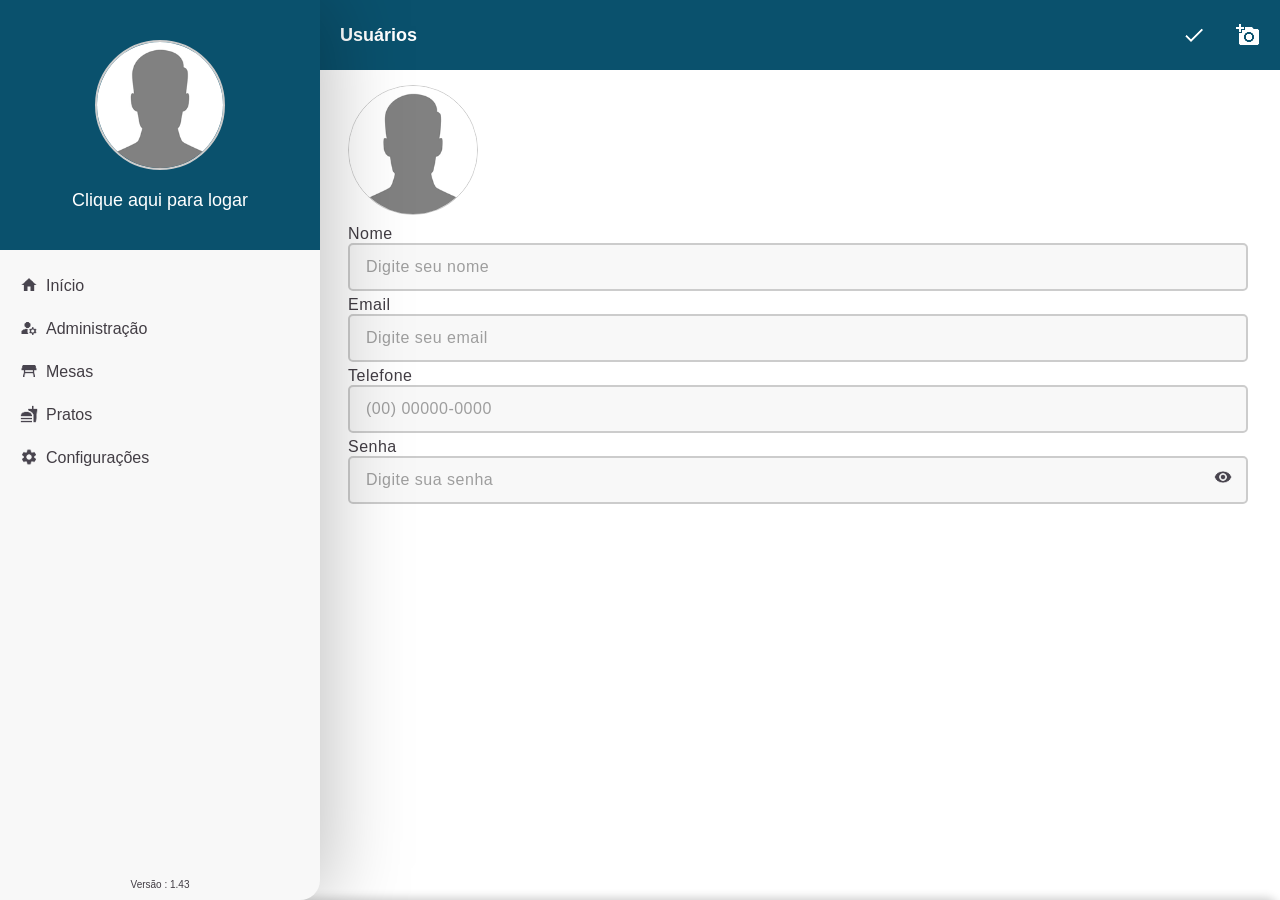
==== index.html @ 94d103e4 "2026-03-11 17:59:40" ====
<!DOCTYPE html>
<html lang="pt-br">

<head>
    <meta charset="UTF-8" />
    <meta name="viewport" content="width=device-width, initial-scale=1" />

    <!--Configuração de titulo-->
    <title>Siac App</title>
    <link rel="icon" type="image/png" sizes="32x32" href="/img/favicon-32.png">

    <meta name="viewport" content="width=device-width, initial-scale=1">

    <!-- iOS + Android WebApp support -->
    <meta name="mobile-web-app-capable" content="yes">
    <meta name="apple-mobile-web-app-capable" content="yes">
    <meta name="apple-mobile-web-app-status-bar-style" content="default">
    <link rel="apple-touch-icon" href="/img/icon-256.png">

    <!-- PWA -->
    <link rel="manifest" href="/manifest.json?v=1.12" />
    <meta name="theme-color" content="#0A516D" />

    <!--styles-->
    <link rel="stylesheet" href="css/variables.css">

    <link rel="stylesheet" href="css/geral.css">
    <link rel="stylesheet" href="css/componentes.css">
    <link rel="stylesheet" href="css/loader.css">
    <link rel="stylesheet" href="css/top_bar.css">
    <link rel="stylesheet" href="css/menu_lateral.css">
    <link rel="stylesheet" href="css/cropper.min.css">



    <style>

    </style>
</head>

<body>

    <!-- Barra superior -->
    <div class="topbar">
        <button class="menu-toggle">&#9776;</button>
        <h1 class="menu-title" id="top-bar-title">Siac App</h1>

        <div class="div-service">

            <button class="service-button" id="btn-save" type="submit" name="action" value="save" form="form-usuario">
                <img src="./img/done_24dp_FFFFFF.png" width="24">
            </button>

            <button class="service-button" id="btn-imagem">
                <img src="./img/add_a_photo_24dp_FFFFFF.png" width="24">
            </button>

            <button class="service-button" id="btn-edit" type="submit" name="action" value="edit" form="form-usuario">
                <img src="./img/edit_24dp_FFFFFF.png" width="24">
            </button>

            <button class="service-button" id="btn-delet" type="submit" name="action" value="delete"
                form="form-usuario">
                <img src="./img/delete_24dp_FFFFFF.png" width="24">
            </button>

        </div>

    </div>

    <!-- Menu lateral -->
    <nav class="menu-lateral">
        <div class="card-usuario">
            <img src="./img/avatar.png" id="avatar-lateral" alt="Foto do usuário" class="avatar" />
            <span class="card-usuario-email" id="email-lateral">siac@gruposiac.com</span>
        </div>

        <ul>
            <li><a href="#" class="menu-home">Início</a></li>

            <li class="has-submenu">
                <a href="#" class="menu menu-adm">Administração</a>
                <ul class="submenu">
                    <li><a href="#" class="menu-add-user menu-navigate" data-route="usuarios"
                            data-navigation="Usuários">Cirar
                            usuário</a></li>
                </ul>
            </li>

            <li><a href="#" class="menu-tables menu-navigate" data-route="mesas" data-navigation="Mesas">Mesas</a></li>
            <li><a href="#" class="menu-food menu-navigate" data-route="pratos" data-navigation="Pratos">Pratos</a></li>

            <li class="has-submenu">
                <a href="#" class="menu menu-config">Configurações</a>
                <ul class="submenu">
                    <li><a href="#" class="menu-tema">Tema</a></li>
                </ul>
            </li>

            <li><a href="#" class="menu-logout">Sair do sistema</a></li>
        </ul>

        <div class="footer-menu-lateral">
            <span id="versao"></span>
        </div>
    </nav>

    <!-- Fundo escurecido -->
    <div class="overlay"></div>


    <div id="login-dialog" class="login-dialog">

        <div class="login-box">

            <!-- <div class="topbar-login">

                <span class="topbar-title">Login</span>

                <button id="btn-login-submit" class="service-button" form="form-login" type="submit">
                    <img src="./img/done_24dp_FFFFFF.png" width="24">
                </button>

            </div> -->

            <div class="topbar-login">

                <button id="btn-login-back" class="service-button">
                    <img src="./img/arrow_back_24dp_FFFFFF.png" width="24">
                </button>

                <span class="topbar-title">Login</span>

                <button id="btn-login-submit" class="service-button" form="form-login" type="submit">
                    <img src="./img/done_24dp_FFFFFF.png" width="24">
                </button>

            </div>

            <div class="login-content">

                <form id="form-login">

                    <div class="div-input">
                        <label class="textview">Email</label>
                        <input type="email" id="email" name="email" class="input" required
                            placeholder="Digite seu email">
                    </div>

                    <div class="div-input">
                        <label class="textview">Senha</label>

                        <div class="password-container">
                            <input type="password" id="senha" name="senha" class="input" minlength="4" required
                                placeholder="Digite sua senha" autocomplete="off">

                            <span class="toggle-password menu-visibility"></span>
                        </div>
                    </div>

                </form>

            </div>

        </div>

    </div>


    <!-- Conteúdo principal -->
    <main>

        <div id="app-content"></div>

        <!-- <h2>Bem-vindo! </h2>
        <p>Agora com a paleta personalizada que você escolheu. O menu lateral ainda funciona como slide.</p>


        <button class="botao" id="teste">Login</button>
        <button class="botao" id="start">Start session</button>
        <button class="botao" id="progress">Progress</button>
        <button class="botao" disabled id="teste">Teste</button>

        <button class="botao" id="btnToast">Toast</button>
        <button class="botao" id="btnSnack">SnackBar</button>
        <button class="botao" id="btnSnackCall">SnackBar Call back</button>

        <button class="botao" id="btnAlertOk">Alert ok</button>
        <button class="botao" id="btnAlertSim">Alert sim/cancelar</button>
        <button class="botao" id="btnAlertSimNao">Alert sim/nao/cancelar</button>

        <button class="botao" id="getTokenBtn">Mostrar Token</button>

        <div class="container-h mt mb">

            <div class="div-input mr">
                <span class="textview-legenda">Name of recipe</span>
                <span class="textview-descricao">Sisac Sistemas Ltda</span>
            </div>

            <div class="div-input">
                <span class="textview-legenda">Clinete</span>
                <span class="textview-descricao">Sisac Sistemas Ltda</span>
            </div>

        </div>


        <div class="div-input">
            <span class="textview">Entre com o token</span>
            <input type="text" class="input" placeholder="Digite seu token">
        </div>

        <div class="div-input">
            <span class="textview">Entre com o token</span>
            <input type="text" class="input" placeholder="Digite seu token">
        </div>

        <div class="div-input">
            <span class="textview">Entre com o token</span>
            <input type="text" class="input" placeholder="Digite seu token">
        </div>

        <div class="div-input">
            <span class="textview">Entre com o token</span>
            <input type="text" class="input" placeholder="Digite seu token">
        </div>

        <div class="container-h mt mb">

            <div class="div-input mr">
                <span class="textview-legenda">Clinete</span>
                <span class="textview-descricao">Sisac Sistemas Ltda</span>
            </div>

            <div class="div-input">
                <span class="textview-legenda">Clinete</span>
                <span class="textview-descricao">Sisac Sistemas Ltda</span>
            </div>

        </div>

        <div class="div-input">
            <span class="textview">Entre com o token</span>
            <input type="text" class="input" placeholder="Digite seu token">
        </div>

        <div class="div-input">
            <span class="textview">Entre com o token</span>
            <input type="text" class="input" placeholder="Digite seu token">
        </div>



        <button class="botao" type="button" onclick="aqui()">soma</button>

        <div class="div-input">
            <span class="textview">Entre com o token</span>
            <input type="text" class="input" placeholder="Digite seu token">
        </div>

        <div class="div-input">
            <span class="textview">Entre com o token</span>
            <input type="text" class="input" placeholder="Digite seu token">
        </div>

        <div class="div-input">
            <span class="textview">Entre com o token</span>
            <input type="text" class="input" placeholder="Digite seu token">
        </div>

        <div class="div-input">
            <span class="textview">Entre com o token</span>
            <input type="text" class="input" placeholder="Digite seu token">
        </div>

        <button class="botao" type="button" onclick="aqui()">soma</button> -->

    </main>


    <script src="./js/jquery-3.6.0.min.js"></script>

    <script src="./js/ready.js"></script>
    <script src="./js/storageManager.js"></script>
    <script src="./js/topProgressBar.js"></script>
    <script src="./js/componentes.js"></script>
    <script src="./js/menu_lateral.js"></script>
    <script src="./js/gerenteToken.js"></script>
    <script src="./js/serviceWorker.js"></script>
    <script src="./js/tokenManager.js"></script>
    <script src="./js/apiService.js"></script>
    <script src="./js/router.js"></script>
    <script src="./js/app.js"></script>
    <script src="./js/cropper.min.js"></script>




    <script>


        // $("#progress").on("click", function (e) {

        //     TopProgressBar.start();

        //     setTimeout(() => {
        //         TopProgressBar.finish();
        //     }, 5000);
        // })

        // $("#teste").on("click", function (e) {
        //     login()
        // })

        // $("#start").on("click", function (e) {
        //     startSerrionTable()
        // })

        // async function startSerrionTable() {
        //     const api = new ApiService()

        //     try {

        //         const response = await api.post("/table-sessions/start-qrcode", {
        //             qrToken: "11AB7699-034F-4FFB-81DC-874E788ED86E"
        //         });

        //         if (!response.Success) {
        //             showAlert({ message: response.Message });
        //             return;
        //         }

        //         showAlert({ message: JSON.stringify(response) });

        //     } catch (e) {
        //         showAlert({ message: e.message });
        //     }
        // }



        // async function login() {

        //     const api = new ApiService()

        //     try {

        //         const response = await api.post("/user/login", {
        //             email: "admin_pimenta_sapeka@system.local",
        //             password: "admin"
        //         });

        //         console.log(response)
        //         console.log(response.Timestamp)

        //         if (!response.Success) {
        //             showAlert({ message: response.Message });
        //             return;
        //         }

        //         const token = response.Data.token;
        //         const user = response.Data.user;

        //         TokenManager.set(token);

        //         console.log("Usuário:", user);
        //         console.log("Token:", token);

        //         showAlert({ message: token });

        //     } catch (e) {
        //         showAlert({ message: e.message });
        //     }

        // }




        // function sendToken() {
        //     const savedToken = localStorage.getItem('token');
        //     if (savedToken) {

        //         showAlert({
        //             title: "Excluir item",
        //             message: `Token salvo: ${savedToken}`,
        //             type: "ok",
        //         });

        //     } else {
        //         showAlert({
        //             title: "Excluir item",
        //             message: 'Nenhum token salvo no localStorage.',
        //             type: "ok",
        //         });
        //     }
        // }

        // document.getElementById('getTokenBtn').addEventListener('click', sendToken);

    </script>

</body>

</html>
---- css/variables.css ----
:root {

    --font--family: 'Segoe UI', sans-serif;

    --color--border: #CCCCCC;
    --color--bar: #0A516D;
    --color--bar--text: #FFFFFF;
    --color--text: #423D44;
    --color--background: #FFFFFF;
    --color--background--toast: #f8f8f8;
    --color--background--overlay: rgba(0, 0, 0, 0.4);
    --color--background--menu--lateral: #f8f8f8;
    --color--background--botao: #0F6E94;
    --color--background--botao--hover: #1482B0;
    --color--background--popup--hover: #f5f5f5;
    --color--background--botao--disabled: #9E9E9E;
    --color--menu_hover: rgba(100, 100, 100, 0.1);
    --box--shadow: 0 4px 12px rgba(0, 0, 0, 0.15);
    --box--shadow-popup: 0 -2px 10px rgba(0, 0, 0, 0.2);

    --font--size--bar: 18px;
    --font--size--legenda: 14px;
    --font--size: 16px;
    --font--size--versao: 10px;
    --font--weight: 400;
    --font--weight--bold: 600;
    --font--letter--spacing: 0.5px;

    --border--radius--component: 5px;
    --border--radius--toast: 40px;

    --icon-home: url('/img/home_24dp_49454F.png');
    --icon-config: url('/img/settings_24dp_49454F.png');
    --icon-tema: url('/img/bedtime_24dp_49454F.png');
    --icon-alert: url('/img/error_outline_72dp_49454F.png');
    --icon-add-user: url('/img/person_add_24dp_49454F.png');
    --icon-tables: url('/img/table_restaurant_24dp_49454F.png');
    --icon-food: url('/img/fastfood_24dp_49454F.png');
    --icon-adm: url('/img/manage_accounts_24dp_49454F.png');
    --icon-camera: url('/img/camera_alt_24dp_49454F.png');
    --icon-galery: url('/img/image_24dp_49454F.png');
    --icon-visibility: url('/img/visibility_24dp_49454F.png');
    --icon-logout: url('/img/logout_24dp_49454F.png');
}

.dark-mode {

    --font--family: 'Segoe UI', sans-serif;

    --color--border: #CCCCCC;
    --color--bar: #0A516D;
    --color--bar--text: #FFFFFF;
    --color--text: #CAC4D0;
    --color--background: #141118;
    --color--background--toast: #2E3133;
    --color--background--overlay: rgba(0, 0, 0, 0.4);
    --color--background--menu--lateral: #1D1B20;
    --color--background--botao: #0F6E94;
    --color--background--botao--hover: #1482B0;
    --color--background--popup--hover: #3a3838;
    --color--background--botao--disabled: #9E9E9E;
    --color--menu_hover: rgba(100, 100, 100, 0.4);
    --box--shadow: 0 4px 12px rgba(255, 255, 255, 0.15);
    --box--shadow-popup: 0 -2px 10px rgba(255, 255, 255, 0.2);

    --font--size--bar: 18px;
    --font--size--legenda: 14px;
    --font--size: 16px;
    --font--size--versao: 10px;
    --font--weight: 400;
    --font--weight--bold: 600;
    --font--letter--spacing: 0.5px;

    --border--radius--component: 5px;
    --border--radius--toast: 40px;

    --icon-home: url('/img/home_24dp_CAC4D0.png');
    --icon-config: url('/img/settings_24dp_CAC4D0.png');
    --icon-tema: url('/img/sunny_24dp_CAC4D0.png');
    --icon-alert: url('/img/error_outline_72dp_CAC4D0.png');
    --icon-add-user: url('/img/person_add_24dp_CAC4D0.png');
    --icon-tables: url('/img/table_restaurant_24dp_CAC4D0.png');
    --icon-food: url('/img/fastfood_24dp_CAC4D0.png');
    --icon-adm: url('/img/manage_accounts_24dp_CAC4D0.png');
    --icon-camera: url('/img/camera_alt_24dp_CAC4D0.png');
    --icon-galery: url('/img/image_24dp_CAC4D0.png');
    --icon-visibility: url('/img/visibility_24dp_CAC4D0.png');
    --icon-logout: url('/img/logout_24dp_CAC4D0.png');
}
---- css/geral.css ----
* {
     box-sizing: border-box;
     max-width: 100vw;
 }

 html,
 body,
 main {
     width: 100vw;
     max-width: 100vw;
     overflow-x: hidden;
     margin-top: 20px;

     /* margin: 0; */
     font-family: var(--font--family);
     background-color: var(--color--background);
     color: var(--color--text);
 }

 /* Chrome, Edge, Safari */

 input:-webkit-autofill,
 input:-webkit-autofill:hover,
 input:-webkit-autofill:focus,
 textarea:-webkit-autofill,
 textarea:-webkit-autofill:hover,
 textarea:-webkit-autofill:focus,
 select:-webkit-autofill {

     -webkit-box-shadow: 0 0 0 1000px var(--color--background) inset !important;
     box-shadow: 0 0 0 1000px var(--color--background) inset !important;

     -webkit-text-fill-color: var(--color--text) !important;
     caret-color: var(--color--text);

     transition: background-color 9999s ease-in-out 0s;
 }

 /* Firefox */

 input:-moz-autofill,
 textarea:-moz-autofill,
 select:-moz-autofill {

     box-shadow: 0 0 0 1000px var(--color--background) inset !important;
     color: var(--color--text) !important;
     caret-color: var(--color--text);
 }




 /* media queries */

 /* Telas grandes - desktop (769px em diante)*/
 @media (min-width: 769px) {
     main {
         padding: 15px 360px 40px 20px;
     }
 }


 /* Telas médias - tablet (481px a 768px)  */
 @media (min-width: 481px) and (max-width: 768px) {}


 /* Telas pequenas - celular (até 480px)  */
 @media (max-width: 480px) {
     body {
         width: 94.5vw;

     }

     main {
         padding: 15px 25px 0px 0px;
     }
 }
---- css/componentes.css ----
.toast {
       position: fixed;
       bottom: 40px;
       left: 50%;
       transform: translate(-50%, 20px);
       font-size: var(--font--size);
       font-weight: var(--font--weight);
       letter-spacing: var(--font--letter--spacing);

       background: var(--color--background--toast);
       color: var(--color--text);
       box-shadow: var(--box--shadow);
       padding: 14px 24px;
       border-radius: var(--border--radius--toast);

       text-align: center;

       display: inline-flex;
       align-items: center;
       gap: 8px;

       opacity: 0;
       transition: all 0.3s ease;
   }

   .toast.show {
       opacity: 1;
       transform: translate(-50%, 0);
   }

   .toast::before {
       content: "";
       width: 18px;
       height: 18px;

       background-image: url("/img/icon-notification.png");
       background-size: contain;
       background-repeat: no-repeat;
       background-position: center;

       display: inline-block;
   }




   /* -------------------------------------------------------------------------------------------------------- */
   /* -------------------------------------------------------------------------------------------------------- */
   /* -------------------------------------------------------------------------------------------------------- */

   .snackbar {
       position: fixed;
       bottom: 5px;
       left: 50%;
       transform: translateX(-50%) translateY(20px);

       width: 98%;

       display: flex;
       align-items: center;
       justify-content: space-between;
       gap: 8px;

       padding: 20px 20px;

       background-color: var(--color--background--toast);
       color: var(--color--text);

       border-radius: var(--border--radius--component);

       box-shadow: 0 6px 20px rgba(0, 0, 0, 0.25);

       opacity: 0;
       transition: all 0.3s cubic-bezier(0.4, 0, 0.2, 1);

       z-index: 9999;
   }

   .snackbar.show {
       opacity: 1;
       transform: translateX(-50%) translateY(0);
   }

   .snackbar-action {
       background: none;
       border: none;
       color: #4FC3F7;
       font-weight: 500;
       cursor: pointer;
   }

   .snackbar::before {
       content: "";
       width: 50px;
       height: 50px;

       background-image: url("/img/icon-notification.png");
       background-size: contain;
       background-repeat: no-repeat;
       background-position: center;

       display: inline-block;
       flex-shrink: 0;
   }


   /* -------------------------------------------------------------------------------------------------------- */
   /* -------------------------------------------------------------------------------------------------------- */
   /* -------------------------------------------------------------------------------------------------------- */

   /* Overlay */
   .alert-overlay {
       position: fixed;
       inset: 0;
       background: rgba(0, 0, 0, 0.6);

       display: flex;
       align-items: center;
       justify-content: center;

       opacity: 0;
       transition: opacity 0.25s ease;

       z-index: 9999;
   }

   /* Caixa */
   .alert {
       width: 90%;
       max-width: 420px;

       background: var(--color--background--toast);
       color: var(--color--text);

       border-radius: 5px;

       padding: 24px;

       box-shadow: 0 10px 30px rgba(0, 0, 0, 0.35);

       transform: scale(0.9);
       transition: transform 0.25s cubic-bezier(0.4, 0, 0.2, 1);
   }

   .alert-overlay.show {
       opacity: 1;
   }

   .alert-overlay.show .alert {
       transform: scale(1);
   }

   /* Cabeçalho com ícone + título */
   .alert-header {
       display: flex;
       align-items: center;
       gap: 8px;

       margin-bottom: 12px;
   }

   .alert-icon {
       width: 28px;
       height: 28px;

       background-image: var(--icon-alert);
       background-size: contain;
       background-repeat: no-repeat;
       background-position: center;

       flex-shrink: 0;
   }

   .alert-title {
       font-size: var(--font--size--bar);
       font-weight: var(--font--weight--bold);
   }

   /* Mensagem */
   .alert-message {
       font-size: --font--size;
       margin-bottom: 20px;
       color: var(--color--text);
   }

   /* Área dos botões */
   .alert-actions {
       display: flex;
       justify-content: flex-end;
       gap: 20px;
   }

   /* Botões estilo Material */
   .alert-button {
       background: none;
       border: none;

       font-size: var(--font--size);
       font-weight: var(--font--weight--bold);

       color: var(--color--background--botao);
       margin-top: 20px;

       cursor: pointer;
   }

   /* -------------------------------------------------------------------------------------------------------- */
   /* -------------------------------------------------------------------------------------------------------- */
   /* -------------------------------------------------------------------------------------------------------- */

   .botao {
       display: inline-flex;
       align-items: center;
       justify-content: center;

       background-color: var(--color--background--botao);
       color: var(--color--bar--text);

       padding: 0 24px;
       min-height: 40px;
       margin-bottom: 5px;

       border-radius: var(--border--radius--component);

       font-weight: var(--font--weight);
       font-size: var(--font--size);
       letter-spacing: var(--font--letter--spacing);

       border: none;
       cursor: pointer;

       box-shadow: 0 4px 12px rgba(0, 0, 0, 0.15);

       transition: all 0.2s cubic-bezier(0.4, 0, 0.2, 1);
   }

   .botao:hover {
       background-color: var(--color--background--botao--hover);
   }

   .botao:active {
       transform: translateY(1px);
   }

   .botao:focus-visible {
       outline: 3px solid rgba(20, 130, 176, 0.4);
       outline-offset: 2px;
   }

   .botao:disabled {
       background-color: var(--color--background--botao--disabled);
       cursor: not-allowed;
       box-shadow: none;
       opacity: 0.6;
   }


   /* -------------------------------------------------------------------------------------------------------- */
   /* -------------------------------------------------------------------------------------------------------- */
   /* -------------------------------------------------------------------------------------------------------- */

   .input {
       width: 100%;
       box-sizing: border-box;

       padding: 0 16px;
       min-height: 48px;
       margin-bottom: 5px;

       border-radius: var(--border--radius--component);
       border: 2px solid var(--color--border);
       color: var(--color--text);

       font-size: var(--font--size);
       font-weight: var(--font--weight);
       letter-spacing: var(--font--letter--spacing);

       background-color: var(--color--background--toast) !important;
   }

   .input:focus {
       outline: none;
       border-color: var(--color--bar);
       background-color: var(--color--background--menu--lateral);
   }

   .input:disabled {
       background-color: #ECECEC;
       color: #9E9E9E;
       cursor: not-allowed;
       border-color: #E0E0E0;
   }

   .input::placeholder {
       color: #9E9E9E;
   }

   /* -------------------------------------------------------------------------------------------------------- */
   /* -------------------------------------------------------------------------------------------------------- */
   /* -------------------------------------------------------------------------------------------------------- */

   .textview-legenda {
       display: block;

       font-size: var(--font--size--legenda);
       font-weight: var(--font--weight);
       letter-spacing: var(--font--letter--spacing);

       color: var(--color--text);

       margin-bottom: 0px;
   }

   .textview-descricao {
       display: block;

       font-size: var(--font--size);
       font-weight: var(--font--weight--bold);
       letter-spacing: var(--font--letter--spacing);

       color: var(--color--text);

       margin-bottom: 0px;
   }

   .textview {
       display: block;

       font-size: var(--font--size);
       font-weight: var(--font--weight);
       letter-spacing: var(--font--letter--spacing);

       color: var(--color--text);

       margin-bottom: 0px;
   }

   /* -------------------------------------------------------------------------------------------------------- */
   /* -------------------------------------------------------------------------------------------------------- */
   /* -------------------------------------------------------------------------------------------------------- */



   .mt {
       margin-top: 10px;
   }

   .mr {
       margin-right: 10px;
   }

   .mb {
       margin-bottom: 10px;
   }

   .ml {
       margin-left: 10px;
   }

   .container-h {
       display: flex;
       align-items: center;
   }

   .div-legenda {}

   /* -------------------------------------------------------------------------------------------------------- */
   /* -------------------------------------------------------------------------------------------------------- */
   /* -------------------------------------------------------------------------------------------------------- */


   /* media queries */

   /* Telas grandes - desktop (769px em diante)*/
   @media (min-width: 769px) {}


   /* Telas médias - tablet (481px a 768px)  */
   @media (min-width: 481px) and (max-width: 768px) {}

   /* Telas pequenas - celular (até 480px)  */
   @media (max-width: 480px) {

       .toast {
           width: calc(100% - 32px);
           /* ocupa quase toda largura */
           left: 50%;
           transform: translateX(-50%);
       }

   }
---- css/loader.css ----
/* Loader centralizado na tela */
    #loader {
        position: fixed;
        top: 0;
        left: 0;
        width: 100vw;
        height: 100vh;
        background-color: rgba(255, 255, 255, 0.3);
        /* fundo branco com 50% de transparência */
        z-index: 2000;
        display: none;
        /* começa invisível */
        align-items: center;
        justify-content: center;
    }

    .loader-ring {
        width: 64px;
        height: 64px;
        border: 6px solid #BACCA4;
        border-top: 6px solid #0A516D;
        border-radius: 50%;
        animation: spin 1s linear infinite;
    }

    @keyframes spin {
        to {
            transform: rotate(360deg);
        }
    }
---- css/top_bar.css ----
.topbar {

       display: flex;
       align-items: center;

       height: 70px;
       background-color: var(--color--bar);
       color: var(--color--bar--text);
       display: flex;
       align-items: center;
       padding: 0 10px;
       position: fixed;
       top: 0;
       left: 0;
       right: 0;
       z-index: 1001;
   }

   .topbar h1 {
       font-size: var(--font--size--bar);
       margin: 0;
       flex: 1;
   }

   .div-service {
       margin-left: auto;
       display: flex;
       align-items: center;
       gap: 10px;
   }

   .service-button {
       display: flex;
       align-items: center;
       justify-content: center;
       min-width: 44px;
       min-height: 44px;
       padding: 10px;
       background: none;
       border: none;
       border-radius: 10px;
       cursor: pointer;
       transition: background-color 0.2s ease, transform 0.1s ease;
       -webkit-tap-highlight-color: transparent;
   }

   .service-button:active {
       transform: scale(0.92);
       background: rgba(255, 255, 255, 0.2);
   }

   /* media queries */

   @media (hover: hover) {
       .service-button:hover {
           background: rgba(255, 255, 255, 0.15);
       }
   }


   /* Telas grandes - desktop (769px em diante)*/
   @media (min-width: 769px) {

       .topbar {
           margin-left: 320px;
       }
   }


   /* Telas médias - tablet (481px a 768px)  */
   @media (min-width: 481px) and (max-width: 768px) {}


   /* Telas pequenas - celular (até 480px)  */
   @media (max-width: 480px) {}
---- css/menu_lateral.css ----
.menu-toggle {
         font-size: 26px;
         background: none;
         border: none;
         color: var(--color--bar--text);
         cursor: pointer;
     }

     .menu-title {
         margin-left: 10px !important;
     }

     .menu-lateral {
         display: flex;
         flex-direction: column;

         width: 320px;
         background-color: var(--color--background--menu--lateral);
         color: var(--color--text);
         height: 100dvh;
         position: fixed;
         top: 0;
         left: -320px;
         z-index: 1002;
         overflow: hidden;

         border-top-right-radius: 20px;
         border-bottom-right-radius: 20px;

         transition: left 0.5s ease, filter 3s ease;
     }

     .menu-lateral.aberto {
         filter: drop-shadow(8px 0 40px rgba(0, 0, 0, 0.8));
     }

     .card-usuario {
         width: 100%;
         height: 250px;
         background-color: var(--color--bar);
         display: flex;
         flex-direction: column;
         align-items: center;
         justify-content: center;
         padding: 30px;
     }

     .card-usuario-email {
         color: var(--color--bar--text);
         font-size: 18px;
     }

     .avatar {
         width: 130px;
         height: 130px;
         border-radius: 50%;
         object-fit: cover;
         border: 2px solid var(--color--border);
         margin-bottom: 20px;
     }

     .menu-lateral ul {
         list-style: none;
         padding: 0;
     }

     .menu-lateral a {
         display: block;
         width: 100%;
         padding: 10px;
         box-sizing: border-box;
         border-radius: 10px;
         transition: background-color 0.3s ease;
     }

     .menu-lateral a:hover {
         background-color: var(--color--menu_hover);
     }

     .menu-lateral ul li {
         margin-left: 10px;
         margin-right: 10px;
         border-bottom: 1px solid var(--color--background--menu--lateral);
     }

     .menu-lateral ul li a {
         color: var(--color--text);
         text-decoration: none;
         font-weight: 500;
     }

     .active {
         background-color: rgba(133, 248, 181, 0.25);
     }

     .on-login {
         cursor: pointer;

     }

     .on-login:hover {
         background-color: rgba(133, 248, 181, 0.25);
         padding: 10px 30px;
         border-radius: 10px;
         transition: padding 1s ease;
     }


     /* configuração do menus */

     .menu-home::before {
         content: "";
         display: inline-block;
         vertical-align: middle;
         width: 18px;
         height: 18px;
         margin-right: 8px;
         padding-bottom: 4px;
         background-image: var(--icon-home);
         background-size: contain;
         background-repeat: no-repeat;
         transition: all 2s ease;
     }


     .menu-config::before {
         content: "";
         display: inline-block;
         vertical-align: middle;
         width: 18px;
         height: 18px;
         margin-right: 8px;
         padding-bottom: 4px;
         background-image: var(--icon-config);
         background-size: contain;
         background-repeat: no-repeat;
         transition: all 2s ease;
     }

     .menu-tema::before {
         content: "";
         display: inline-block;
         vertical-align: middle;
         width: 18px;
         height: 18px;
         margin-right: 8px;
         padding-bottom: 4px;
         background-image: var(--icon-tema);
         background-size: contain;
         background-repeat: no-repeat;
         transition: all 2s ease;
     }

     .menu-add-user::before {
         content: "";
         display: inline-block;
         vertical-align: middle;
         width: 18px;
         height: 18px;
         margin-right: 8px;
         padding-bottom: 4px;
         background-image: var(--icon-add-user);
         background-size: contain;
         background-repeat: no-repeat;
         transition: all 2s ease;
     }

     .menu-tables::before {
         content: "";
         display: inline-block;
         vertical-align: middle;
         width: 18px;
         height: 18px;
         margin-right: 8px;
         padding-bottom: 4px;
         background-image: var(--icon-tables);
         background-size: contain;
         background-repeat: no-repeat;
         transition: all 2s ease;
     }

     .menu-food::before {
         content: "";
         display: inline-block;
         vertical-align: middle;
         width: 18px;
         height: 18px;
         margin-right: 8px;
         padding-bottom: 4px;
         background-image: var(--icon-food);
         background-size: contain;
         background-repeat: no-repeat;
         transition: all 2s ease;
     }

     .menu-adm::before {
         content: "";
         display: inline-block;
         vertical-align: middle;
         width: 18px;
         height: 18px;
         margin-right: 8px;
         padding-bottom: 4px;
         background-image: var(--icon-adm);
         background-size: contain;
         background-repeat: no-repeat;
         transition: all 2s ease;
     }

     .menu-logout::before {
         content: "";
         display: inline-block;
         vertical-align: middle;
         width: 18px;
         height: 18px;
         margin-right: 8px;
         padding-bottom: 4px;
         background-image: var(--icon-logout);
         background-size: contain;
         background-repeat: no-repeat;
         transition: all 2s ease;
     }

     /*  area sub menu */

     .submenu {
         display: none;
         list-style: none;
         padding-left: 20px;
     }

     .has-submenu.open .submenu {
         display: block;
     }


     /* rodape */

     .footer-menu-lateral {
         margin-top: auto;
         padding: 10px;
         text-align: center;
         font-size: var(--font--size--versao);
         color: var(--color--text);
     }

     /* faixa que compreende o restante da tela hode o menu nao esta como slide */
     .overlay {
         position: fixed;
         top: 0;
         left: 0;
         width: 100%;
         height: 100%;
         background-color: var(--color--background--overlay);
         display: none;
         z-index: 1000;
     }


     /* LOGIN */
     .login-dialog {
         position: fixed;
         inset: 0;
         background-color: var(--color--background--overlay);

         display: none;

         justify-content: center;
         align-items: center;

         z-index: 9999;
     }

     .login-box {
         width: 400px;
         background: var(--color--background);
         border-radius: 10px;
         overflow: hidden;
     }

     .topbar-back {
         background: none;
         border: none;
         cursor: pointer;

         display: flex;
         align-items: center;
         justify-content: center;

         margin-right: 10px;
     }

     .topbar-login {

         background-color: var(--color--bar);
         color: var(--color--bar--text);

         height: 60px;

         display: flex;
         align-items: center;

         padding: 0 10px;
     }

     .topbar-title {
         flex: 1;
         font-size: var(--font--size--bar);
         margin-bottom: 3px;
     }

     .service-button {
         background: none;
         border: none;
         cursor: pointer;
     }

     .login-content {
         padding: 15px 15px 25px 15px;
         display: flex;
         flex-direction: column;

         gap: 15px;
     }

     /* media queries */

     /* Telas grandes - desktop (769px em diante)*/
     @media (min-width: 769px) {
         .menu-lateral {
             left: 0;

             border-top-right-radius: 0px;
             border-bottom-right-radius: 20px;

             filter: drop-shadow(8px 0 40px rgba(0, 0, 0, 0.25));

         }

         .overlay {
             display: none !important;
         }

         main {
             margin-left: 320px;
         }

         .menu-toggle {
             display: none;
         }
     }


     /* Telas médias - tablet (481px a 768px)  */
     @media (min-width: 481px) and (max-width: 768px) {}


     /* Telas pequenas - celular (até 480px)  */
     @media (max-width: 480px) {

         .menu-lateral a {
             padding: 15px 10px;
         }

         .login-box {
             margin: 15px;
         }

     }
---- css/cropper.min.css ----
/*!
 * Cropper.js v1.6.2
 * https://fengyuanchen.github.io/cropperjs
 *
 * Copyright 2015-present Chen Fengyuan
 * Released under the MIT license
 *
 * Date: 2024-04-21T07:43:02.731Z
 */.cropper-container{-webkit-touch-callout:none;direction:ltr;font-size:0;line-height:0;position:relative;-ms-touch-action:none;touch-action:none;-webkit-user-select:none;-moz-user-select:none;-ms-user-select:none;user-select:none}.cropper-container img{backface-visibility:hidden;display:block;height:100%;image-orientation:0deg;max-height:none!important;max-width:none!important;min-height:0!important;min-width:0!important;width:100%}.cropper-canvas,.cropper-crop-box,.cropper-drag-box,.cropper-modal,.cropper-wrap-box{bottom:0;left:0;position:absolute;right:0;top:0}.cropper-canvas,.cropper-wrap-box{overflow:hidden}.cropper-drag-box{background-color:#fff;opacity:0}.cropper-modal{background-color:#000;opacity:.5}.cropper-view-box{display:block;height:100%;outline:1px solid #39f;outline-color:rgba(51,153,255,.75);overflow:hidden;width:100%}.cropper-dashed{border:0 dashed #eee;display:block;opacity:.5;position:absolute}.cropper-dashed.dashed-h{border-bottom-width:1px;border-top-width:1px;height:33.33333%;left:0;top:33.33333%;width:100%}.cropper-dashed.dashed-v{border-left-width:1px;border-right-width:1px;height:100%;left:33.33333%;top:0;width:33.33333%}.cropper-center{display:block;height:0;left:50%;opacity:.75;position:absolute;top:50%;width:0}.cropper-center:after,.cropper-center:before{background-color:#eee;content:" ";display:block;position:absolute}.cropper-center:before{height:1px;left:-3px;top:0;width:7px}.cropper-center:after{height:7px;left:0;top:-3px;width:1px}.cropper-face,.cropper-line,.cropper-point{display:block;height:100%;opacity:.1;position:absolute;width:100%}.cropper-face{background-color:#fff;left:0;top:0}.cropper-line{background-color:#39f}.cropper-line.line-e{cursor:ew-resize;right:-3px;top:0;width:5px}.cropper-line.line-n{cursor:ns-resize;height:5px;left:0;top:-3px}.cropper-line.line-w{cursor:ew-resize;left:-3px;top:0;width:5px}.cropper-line.line-s{bottom:-3px;cursor:ns-resize;height:5px;left:0}.cropper-point{background-color:#39f;height:5px;opacity:.75;width:5px}.cropper-point.point-e{cursor:ew-resize;margin-top:-3px;right:-3px;top:50%}.cropper-point.point-n{cursor:ns-resize;left:50%;margin-left:-3px;top:-3px}.cropper-point.point-w{cursor:ew-resize;left:-3px;margin-top:-3px;top:50%}.cropper-point.point-s{bottom:-3px;cursor:s-resize;left:50%;margin-left:-3px}.cropper-point.point-ne{cursor:nesw-resize;right:-3px;top:-3px}.cropper-point.point-nw{cursor:nwse-resize;left:-3px;top:-3px}.cropper-point.point-sw{bottom:-3px;cursor:nesw-resize;left:-3px}.cropper-point.point-se{bottom:-3px;cursor:nwse-resize;height:20px;opacity:1;right:-3px;width:20px}@media (min-width:768px){.cropper-point.point-se{height:15px;width:15px}}@media (min-width:992px){.cropper-point.point-se{height:10px;width:10px}}@media (min-width:1200px){.cropper-point.point-se{height:5px;opacity:.75;width:5px}}.cropper-point.point-se:before{background-color:#39f;bottom:-50%;content:" ";display:block;height:200%;opacity:0;position:absolute;right:-50%;width:200%}.cropper-invisible{opacity:0}.cropper-bg{background-image:url("[data-uri]")}.cropper-hide{display:block;height:0;position:absolute;width:0}.cropper-hidden{display:none!important}.cropper-move{cursor:move}.cropper-crop{cursor:crosshair}.cropper-disabled .cropper-drag-box,.cropper-disabled .cropper-face,.cropper-disabled .cropper-line,.cropper-disabled .cropper-point{cursor:not-allowed}
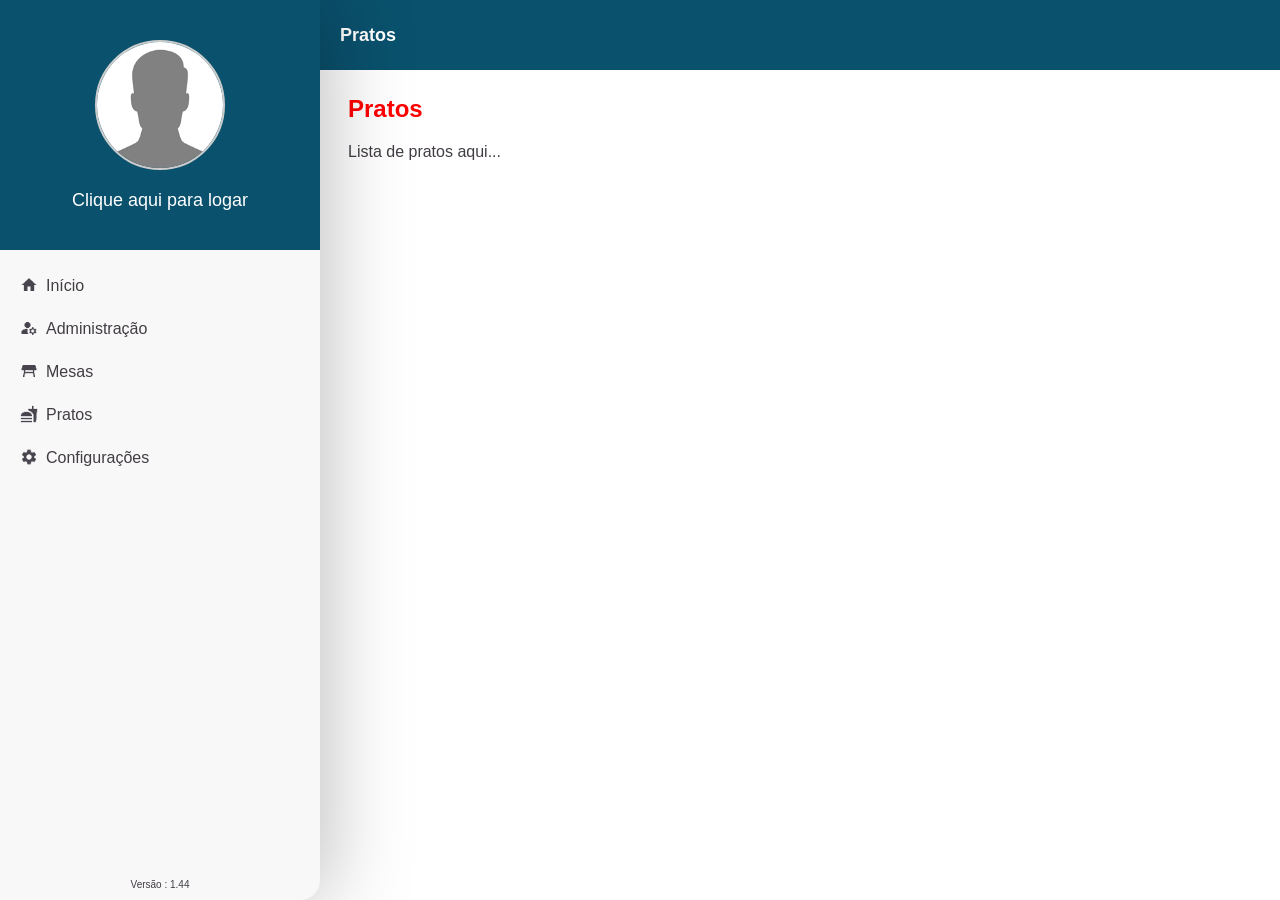
==== commit d8619cb4: "2026-03-13 11:35:14" ====
--- a/index.html
+++ b/index.html
@@ -113,16 +113,6 @@
 
         <div class="login-box">
 
-            <!-- <div class="topbar-login">
-
-                <span class="topbar-title">Login</span>
-
-                <button id="btn-login-submit" class="service-button" form="form-login" type="submit">
-                    <img src="./img/done_24dp_FFFFFF.png" width="24">
-                </button>
-
-            </div> -->
-
             <div class="topbar-login">
 
                 <button id="btn-login-back" class="service-button">
@@ -281,14 +271,13 @@
 
     <script src="./js/jquery-3.6.0.min.js"></script>
 
+    <script src="./js/util/Constantes.js"></script>
     <script src="./js/ready.js"></script>
     <script src="./js/storageManager.js"></script>
     <script src="./js/topProgressBar.js"></script>
     <script src="./js/componentes.js"></script>
     <script src="./js/menu_lateral.js"></script>
-    <script src="./js/gerenteToken.js"></script>
     <script src="./js/serviceWorker.js"></script>
-    <script src="./js/tokenManager.js"></script>
     <script src="./js/apiService.js"></script>
     <script src="./js/router.js"></script>
     <script src="./js/app.js"></script>
--- a/css/variables.css
+++ b/css/variables.css
@@ -41,6 +41,7 @@
     --icon-galery: url('/img/image_24dp_49454F.png');
     --icon-visibility: url('/img/visibility_24dp_49454F.png');
     --icon-logout: url('/img/logout_24dp_49454F.png');
+    --icon-select-arrow: url('/img/keyboard_arrow_down_24dp_49454F.png');
 }
 
 .dark-mode {
@@ -86,4 +87,5 @@
     --icon-galery: url('/img/image_24dp_CAC4D0.png');
     --icon-visibility: url('/img/visibility_24dp_CAC4D0.png');
     --icon-logout: url('/img/logout_24dp_CAC4D0.png');
+    --icon-select-arrow: url('/img/keyboard_arrow_down_24dp_CAC4D0.png');
 }
--- a/css/componentes.css
+++ b/css/componentes.css
@@ -362,7 +362,31 @@
        align-items: center;
    }
 
-   .div-legenda {}
+   /* -------------------------------------------------------------------------------------------------------- */
+   /* -------------------------------------------------------------------------------------------------------- */
+   /* -------------------------------------------------------------------------------------------------------- */
+
+   .div-input select {
+
+       width: 100%;
+       padding: 10px;
+
+       background: var(--color--background);
+       color: var(--color--text);
+
+       border: 1px solid var(--color--border);
+       border-radius: 6px;
+
+       appearance: none;
+       -webkit-appearance: none;
+       -moz-appearance: none;
+
+       background-image: var(--icon-select-arrow);
+       background-repeat: no-repeat;
+       background-position: right 13px center;
+       background-size: 20px;
+   }
+
 
    /* -------------------------------------------------------------------------------------------------------- */
    /* -------------------------------------------------------------------------------------------------------- */
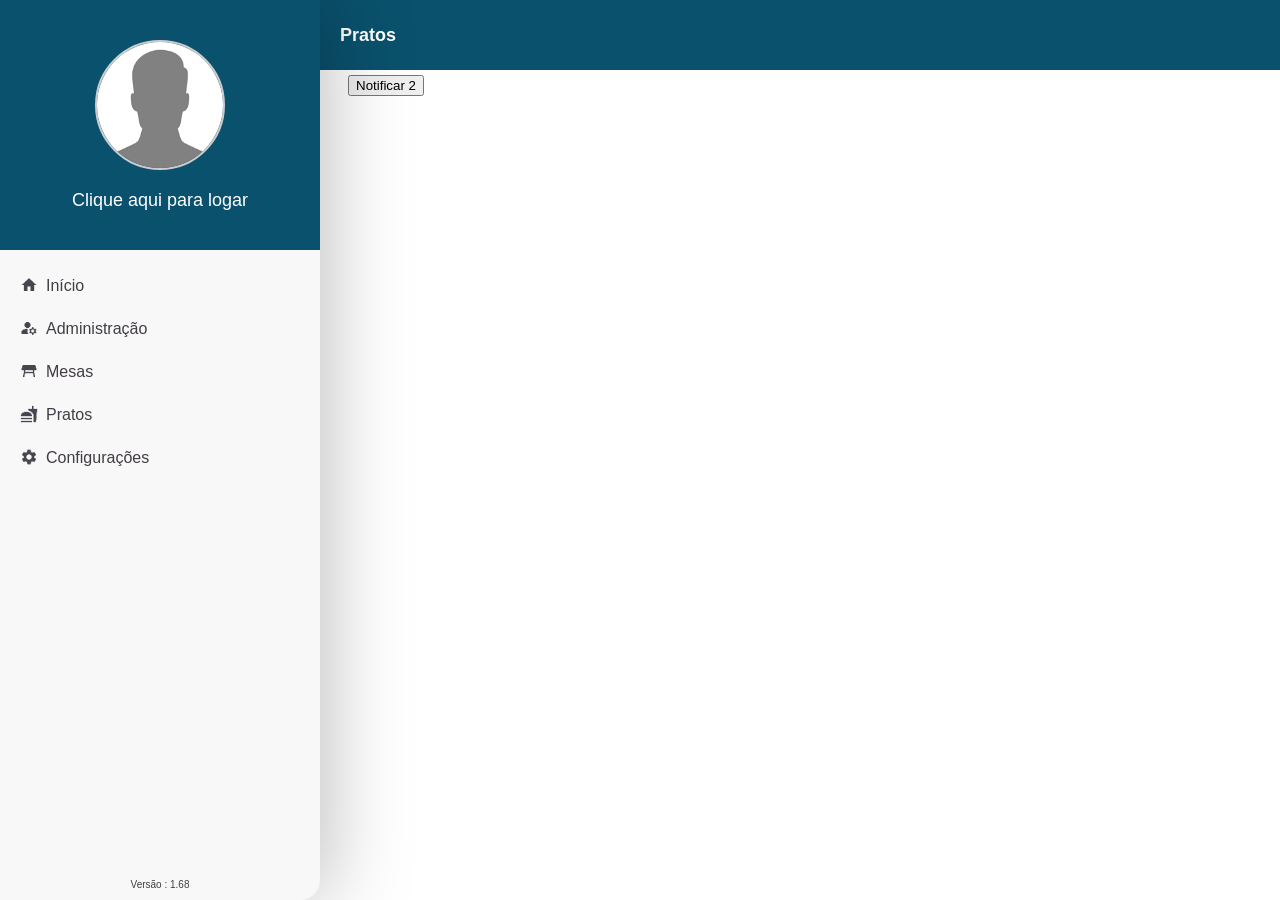
==== commit 616090a2: "2026-03-16 11:42:40" ====
--- a/index.html
+++ b/index.html
@@ -87,7 +87,8 @@
                 </ul>
             </li>
 
-            <li><a href="#" class="menu-tables menu-navigate" data-route="mesas" data-navigation="Mesas">Mesas</a></li>
+            <li><a href="#" class="menu-tables menu-navigate" data-route="mesas" data-navigation="Mesas">Mesas</a>
+            </li>
             <li><a href="#" class="menu-food menu-navigate" data-route="pratos" data-navigation="Pratos">Pratos</a></li>
 
             <li class="has-submenu">
@@ -277,10 +278,8 @@
     <script src="./js/topProgressBar.js"></script>
     <script src="./js/componentes.js"></script>
     <script src="./js/menu_lateral.js"></script>
-    <script src="./js/serviceWorker.js"></script>
     <script src="./js/apiService.js"></script>
     <script src="./js/router.js"></script>
-    <script src="./js/app.js"></script>
     <script src="./js/cropper.min.js"></script>
 
 
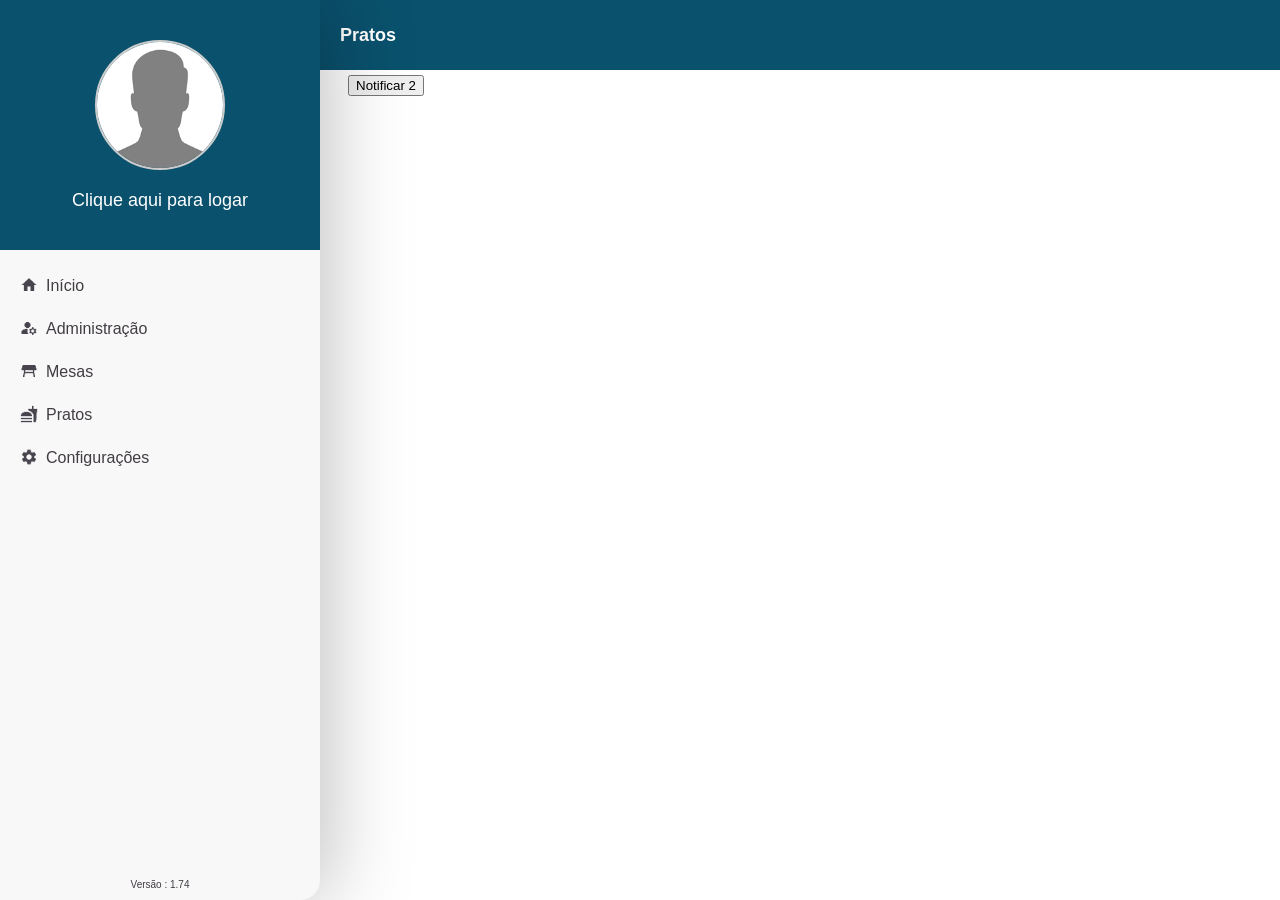
==== commit b70adfae: "2026-03-17 09:19:10" ====
--- a/index.html
+++ b/index.html
@@ -81,15 +81,13 @@
             <li class="has-submenu">
                 <a href="#" class="menu menu-adm">Administração</a>
                 <ul class="submenu">
-                    <li><a href="#" class="menu-add-user menu-navigate" data-route="usuarios"
-                            data-navigation="Usuários">Cirar
+                    <li><a href="#" class="menu-add-user menu-navigate" data-route="usuarios?nav=Usuários">Cirar
                             usuário</a></li>
                 </ul>
             </li>
 
-            <li><a href="#" class="menu-tables menu-navigate" data-route="mesas" data-navigation="Mesas">Mesas</a>
-            </li>
-            <li><a href="#" class="menu-food menu-navigate" data-route="pratos" data-navigation="Pratos">Pratos</a></li>
+            <li><a href="#" class="menu-tables menu-navigate" data-route="mesas?nav=Mesas">Mesas</a></li>
+            <li><a href="#" class="menu-food menu-navigate" data-route="pratos?nav=Pratos">Pratos</a></li>
 
             <li class="has-submenu">
                 <a href="#" class="menu menu-config">Configurações</a>
@@ -128,7 +126,7 @@
 
             </div>
 
-            <div class="login-content">
+            <div class="login-content"> 
 
                 <form id="form-login">
 
@@ -281,6 +279,7 @@
     <script src="./js/apiService.js"></script>
     <script src="./js/router.js"></script>
     <script src="./js/cropper.min.js"></script>
+    <script src="./js/errorHelper.js"></script>
 
 
 
--- a/css/menu_lateral.css
+++ b/css/menu_lateral.css
@@ -17,12 +17,15 @@
          width: 320px;
          background-color: var(--color--background--menu--lateral);
          color: var(--color--text);
-         height: 100dvh;
+         /* height: 100dvh; */
          position: fixed;
-         top: 0;
          left: -320px;
          z-index: 1002;
-         overflow: hidden;
+
+         top: 0;
+         bottom: 0;
+         overflow-y: auto;
+         /* overflow: hidden; */
 
          border-top-right-radius: 20px;
          border-bottom-right-radius: 20px;
@@ -245,7 +248,7 @@
      }
 
      /* faixa que compreende o restante da tela hode o menu nao esta como slide */
-     .overlay {
+     /* .overlay {
          position: fixed;
          top: 0;
          left: 0;
@@ -254,6 +257,14 @@
          background-color: var(--color--background--overlay);
          display: none;
          z-index: 1000;
+     } */
+
+     .overlay {
+         position: fixed;
+         inset: 0;
+         background-color: var(--color--background--overlay);
+         display: none;
+         z-index: 1000;
      }
 
 
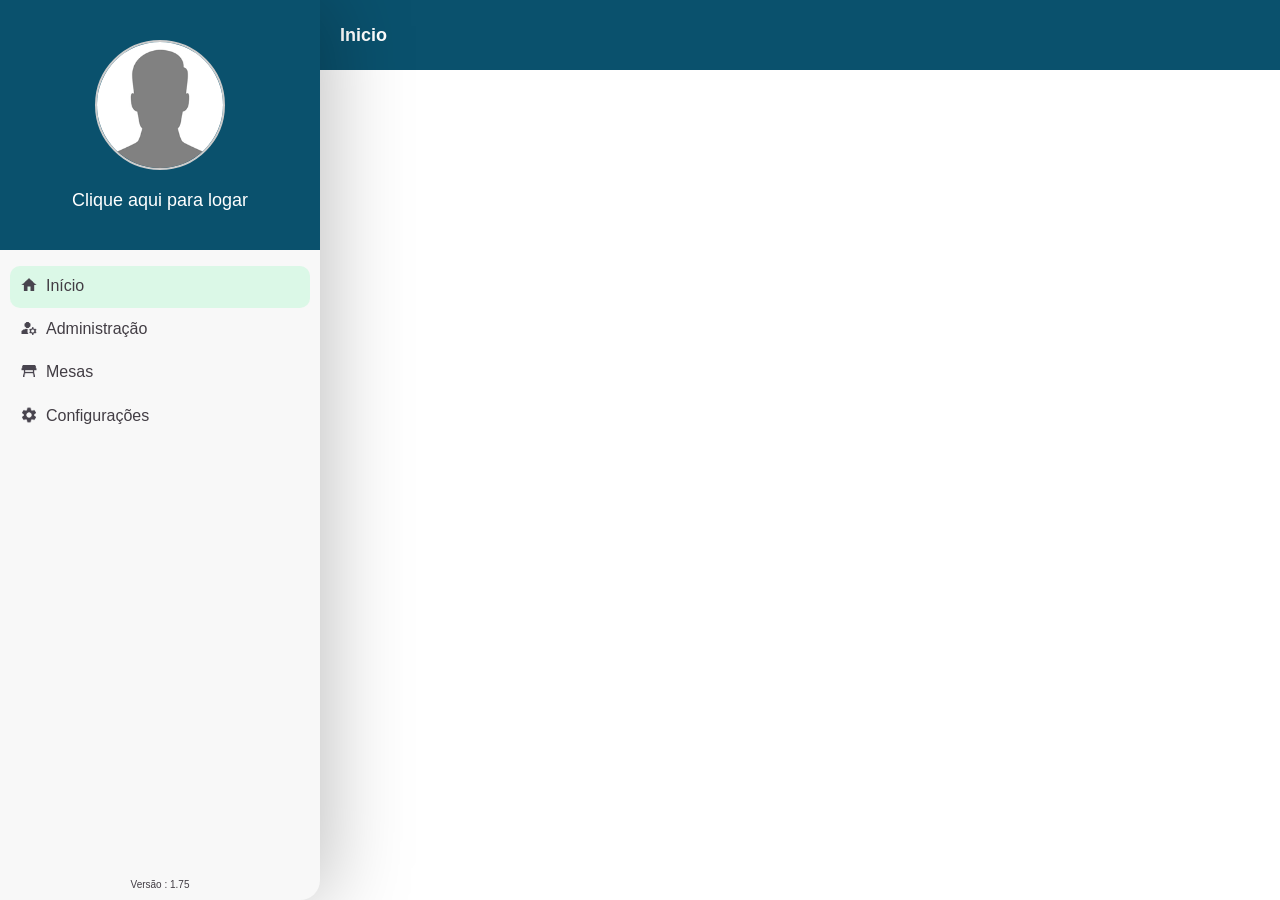
==== commit da574c2f: "2026-03-24 09:55:36" ====
--- a/index.html
+++ b/index.html
@@ -1,167 +1,214 @@
-<!DOCTYPE html>
+<!doctype html>
 <html lang="pt-br">
-
-<head>
-    <meta charset="UTF-8" />
-    <meta name="viewport" content="width=device-width, initial-scale=1" />
-
-    <!--Configuração de titulo-->
-    <title>Siac App</title>
-    <link rel="icon" type="image/png" sizes="32x32" href="/img/favicon-32.png">
-
-    <meta name="viewport" content="width=device-width, initial-scale=1">
-
-    <!-- iOS + Android WebApp support -->
-    <meta name="mobile-web-app-capable" content="yes">
-    <meta name="apple-mobile-web-app-capable" content="yes">
-    <meta name="apple-mobile-web-app-status-bar-style" content="default">
-    <link rel="apple-touch-icon" href="/img/icon-256.png">
-
-    <!-- PWA -->
-    <link rel="manifest" href="/manifest.json?v=1.12" />
-    <meta name="theme-color" content="#0A516D" />
-
-    <!--styles-->
-    <link rel="stylesheet" href="css/variables.css">
-
-    <link rel="stylesheet" href="css/geral.css">
-    <link rel="stylesheet" href="css/componentes.css">
-    <link rel="stylesheet" href="css/loader.css">
-    <link rel="stylesheet" href="css/top_bar.css">
-    <link rel="stylesheet" href="css/menu_lateral.css">
-    <link rel="stylesheet" href="css/cropper.min.css">
-
-
-
-    <style>
-
-    </style>
-</head>
-
-<body>
-
-    <!-- Barra superior -->
-    <div class="topbar">
-        <button class="menu-toggle">&#9776;</button>
-        <h1 class="menu-title" id="top-bar-title">Siac App</h1>
-
-        <div class="div-service">
-
-            <button class="service-button" id="btn-save" type="submit" name="action" value="save" form="form-usuario">
-                <img src="./img/done_24dp_FFFFFF.png" width="24">
-            </button>
-
-            <button class="service-button" id="btn-imagem">
-                <img src="./img/add_a_photo_24dp_FFFFFF.png" width="24">
-            </button>
-
-            <button class="service-button" id="btn-edit" type="submit" name="action" value="edit" form="form-usuario">
-                <img src="./img/edit_24dp_FFFFFF.png" width="24">
-            </button>
-
-            <button class="service-button" id="btn-delet" type="submit" name="action" value="delete"
-                form="form-usuario">
-                <img src="./img/delete_24dp_FFFFFF.png" width="24">
-            </button>
-
-        </div>
-
-    </div>
-
-    <!-- Menu lateral -->
-    <nav class="menu-lateral">
-        <div class="card-usuario">
-            <img src="./img/avatar.png" id="avatar-lateral" alt="Foto do usuário" class="avatar" />
-            <span class="card-usuario-email" id="email-lateral">siac@gruposiac.com</span>
-        </div>
-
-        <ul>
-            <li><a href="#" class="menu-home">Início</a></li>
-
-            <li class="has-submenu">
-                <a href="#" class="menu menu-adm">Administração</a>
-                <ul class="submenu">
-                    <li><a href="#" class="menu-add-user menu-navigate" data-route="usuarios?nav=Usuários">Cirar
-                            usuário</a></li>
-                </ul>
-            </li>
-
-            <li><a href="#" class="menu-tables menu-navigate" data-route="mesas?nav=Mesas">Mesas</a></li>
-            <li><a href="#" class="menu-food menu-navigate" data-route="pratos?nav=Pratos">Pratos</a></li>
-
-            <li class="has-submenu">
-                <a href="#" class="menu menu-config">Configurações</a>
-                <ul class="submenu">
-                    <li><a href="#" class="menu-tema">Tema</a></li>
-                </ul>
-            </li>
-
-            <li><a href="#" class="menu-logout">Sair do sistema</a></li>
-        </ul>
-
-        <div class="footer-menu-lateral">
-            <span id="versao"></span>
-        </div>
-    </nav>
-
-    <!-- Fundo escurecido -->
-    <div class="overlay"></div>
-
-
-    <div id="login-dialog" class="login-dialog">
-
-        <div class="login-box">
-
-            <div class="topbar-login">
-
-                <button id="btn-login-back" class="service-button">
-                    <img src="./img/arrow_back_24dp_FFFFFF.png" width="24">
+    <head>
+        <meta charset="UTF-8" />
+        <meta name="viewport" content="width=device-width, initial-scale=1" />
+
+        <!--Configuração de titulo-->
+        <title>Siac App</title>
+        <link rel="icon" type="image/png" sizes="32x32" href="/img/favicon-32.png" />
+
+        <meta name="viewport" content="width=device-width, initial-scale=1" />
+
+        <!-- iOS + Android WebApp support -->
+        <meta name="mobile-web-app-capable" content="yes" />
+        <meta name="apple-mobile-web-app-capable" content="yes" />
+        <meta name="apple-mobile-web-app-status-bar-style" content="default" />
+        <link rel="apple-touch-icon" href="/img/icon-256.png" />
+
+        <!-- PWA -->
+        <link rel="manifest" href="/manifest.json?v=1.12" />
+        <meta name="theme-color" content="#0A516D" />
+
+        <!--styles-->
+        <link rel="stylesheet" href="css/variables.css" />
+
+        <link rel="stylesheet" href="css/geral.css" />
+        <link rel="stylesheet" href="css/componentes.css" />
+        <link rel="stylesheet" href="css/loader.css" />
+        <link rel="stylesheet" href="css/top_bar.css" />
+        <link rel="stylesheet" href="css/menu_lateral.css" />
+        <link rel="stylesheet" href="css/cropper.min.css" />
+
+        <style></style>
+    </head>
+
+    <body>
+        <!-- Barra superior -->
+        <div class="topbar">
+            <button class="menu-toggle">&#9776;</button>
+            <h1 class="menu-title" id="top-bar-title">Siac App</h1>
+
+            <div class="div-service">
+                <button
+                    class="service-button"
+                    id="btn-save"
+                    type="submit"
+                    name="action"
+                    value="save"
+                    form="form-usuario"
+                >
+                    <img src="./img/done_24dp_FFFFFF.png" width="24" />
                 </button>
 
-                <span class="topbar-title">Login</span>
-
-                <button id="btn-login-submit" class="service-button" form="form-login" type="submit">
-                    <img src="./img/done_24dp_FFFFFF.png" width="24">
+                <button class="service-button" id="btn-imagem">
+                    <img src="./img/add_a_photo_24dp_FFFFFF.png" width="24" />
                 </button>
 
-            </div>
-
-            <div class="login-content"> 
-
-                <form id="form-login">
-
-                    <div class="div-input">
-                        <label class="textview">Email</label>
-                        <input type="email" id="email" name="email" class="input" required
-                            placeholder="Digite seu email">
-                    </div>
-
-                    <div class="div-input">
-                        <label class="textview">Senha</label>
-
-                        <div class="password-container">
-                            <input type="password" id="senha" name="senha" class="input" minlength="4" required
-                                placeholder="Digite sua senha" autocomplete="off">
-
-                            <span class="toggle-password menu-visibility"></span>
+                <button
+                    class="service-button"
+                    id="btn-edit"
+                    type="submit"
+                    name="action"
+                    value="edit"
+                    form="form-usuario"
+                >
+                    <img src="./img/edit_24dp_FFFFFF.png" width="24" />
+                </button>
+
+                <button
+                    class="service-button"
+                    id="btn-delet"
+                    type="submit"
+                    name="action"
+                    value="delete"
+                    form="form-usuario"
+                >
+                    <img src="./img/delete_24dp_FFFFFF.png" width="24" />
+                </button>
+            </div>
+        </div>
+
+        <!-- Menu lateral -->
+        <nav class="menu-lateral">
+            <div class="card-usuario">
+                <img
+                    src="./img/avatar.png"
+                    id="avatar-lateral"
+                    alt="Foto do usuário"
+                    class="avatar"
+                />
+                <span class="card-usuario-email" id="email-lateral">siac@gruposiac.com</span>
+            </div>
+
+            <ul>
+                <li>
+                    <a
+                        href="#"
+                        class="menu-home menu-navigate active"
+                        data-route="inicio?nav=Inicio"
+                        >Início</a
+                    >
+                </li>
+
+                <li class="has-submenu">
+                    <a href="#" class="menu menu-adm">Administração</a>
+                    <ul class="submenu">
+                        <li>
+                            <a
+                                href="#"
+                                class="menu-add-user menu-navigate"
+                                data-route="usuarios?nav=Usuários"
+                                >Cirar usuário</a
+                            >
+                        </li>
+                    </ul>
+                </li>
+
+                <li>
+                    <a href="#" class="menu-tables menu-navigate" data-route="mesas?nav=Mesas"
+                        >Mesas</a
+                    >
+                </li>
+
+                <li>
+                    <a href="#" class="menu-food menu-navigate" data-route="pratos?nav=Pratos"
+                        >Pratos</a
+                    >
+                </li>
+
+                <li class="has-submenu">
+                    <a href="#" class="menu menu-config">Configurações</a>
+                    <ul class="submenu">
+                        <li><a href="#" class="menu-tema">Tema</a></li>
+                    </ul>
+                </li>
+
+                <li><a href="#" class="menu-logout">Sair do sistema</a></li>
+            </ul>
+
+            <div class="footer-menu-lateral">
+                <span id="versao"></span>
+            </div>
+        </nav>
+
+        <!-- Fundo escurecido -->
+        <div class="overlay"></div>
+
+        <div id="login-dialog" class="login-dialog">
+            <div class="login-box">
+                <div class="topbar-login">
+                    <button id="btn-login-back" class="service-button">
+                        <img src="./img/arrow_back_24dp_FFFFFF.png" width="24" />
+                    </button>
+
+                    <span class="topbar-title">Login</span>
+
+                    <button
+                        id="btn-login-submit"
+                        class="service-button"
+                        form="form-login"
+                        type="submit"
+                    >
+                        <img src="./img/done_24dp_FFFFFF.png" width="24" />
+                    </button>
+                </div>
+
+                <div class="login-content">
+                    <form id="form-login">
+                        <div class="div-input">
+                            <label class="textview">Email</label>
+                            <input
+                                type="email"
+                                id="email"
+                                name="email"
+                                class="input"
+                                required
+                                placeholder="Digite seu email"
+                            />
                         </div>
-                    </div>
-
-                </form>
-
-            </div>
-
-        </div>
-
-    </div>
-
-
-    <!-- Conteúdo principal -->
-    <main>
-
-        <div id="app-content"></div>
-
-        <!-- <h2>Bem-vindo! </h2>
+
+                        <div class="div-input">
+                            <label class="textview">Senha</label>
+
+                            <div class="password-container">
+                                <input
+                                    type="password"
+                                    id="senhaLogin"
+                                    name="senha"
+                                    class="input"
+                                    minlength="4"
+                                    required
+                                    placeholder="Digite sua senha"
+                                    autocomplete="off"
+                                />
+
+                                <span
+                                    id="toggleLogin"
+                                    class="toggle-password menu-visibility"
+                                ></span>
+                            </div>
+                        </div>
+                    </form>
+                </div>
+            </div>
+        </div>
+
+        <!-- Conteúdo principal -->
+        <main>
+            <div id="app-content"></div>
+
+            <!-- <h2>Bem-vindo! </h2>
         <p>Agora com a paleta personalizada que você escolheu. O menu lateral ainda funciona como slide.</p>
 
 
@@ -264,130 +311,127 @@
         </div>
 
         <button class="botao" type="button" onclick="aqui()">soma</button> -->
-
-    </main>
-
-
-    <script src="./js/jquery-3.6.0.min.js"></script>
-
-    <script src="./js/util/Constantes.js"></script>
-    <script src="./js/ready.js"></script>
-    <script src="./js/storageManager.js"></script>
-    <script src="./js/topProgressBar.js"></script>
-    <script src="./js/componentes.js"></script>
-    <script src="./js/menu_lateral.js"></script>
-    <script src="./js/apiService.js"></script>
-    <script src="./js/router.js"></script>
-    <script src="./js/cropper.min.js"></script>
-    <script src="./js/errorHelper.js"></script>
-
-
-
-
-    <script>
-
-
-        // $("#progress").on("click", function (e) {
-
-        //     TopProgressBar.start();
-
-        //     setTimeout(() => {
-        //         TopProgressBar.finish();
-        //     }, 5000);
-        // })
-
-        // $("#teste").on("click", function (e) {
-        //     login()
-        // })
-
-        // $("#start").on("click", function (e) {
-        //     startSerrionTable()
-        // })
-
-        // async function startSerrionTable() {
-        //     const api = new ApiService()
-
-        //     try {
-
-        //         const response = await api.post("/table-sessions/start-qrcode", {
-        //             qrToken: "11AB7699-034F-4FFB-81DC-874E788ED86E"
-        //         });
-
-        //         if (!response.Success) {
-        //             showAlert({ message: response.Message });
-        //             return;
-        //         }
-
-        //         showAlert({ message: JSON.stringify(response) });
-
-        //     } catch (e) {
-        //         showAlert({ message: e.message });
-        //     }
-        // }
-
-
-
-        // async function login() {
-
-        //     const api = new ApiService()
-
-        //     try {
-
-        //         const response = await api.post("/user/login", {
-        //             email: "admin_pimenta_sapeka@system.local",
-        //             password: "admin"
-        //         });
-
-        //         console.log(response)
-        //         console.log(response.Timestamp)
-
-        //         if (!response.Success) {
-        //             showAlert({ message: response.Message });
-        //             return;
-        //         }
-
-        //         const token = response.Data.token;
-        //         const user = response.Data.user;
-
-        //         TokenManager.set(token);
-
-        //         console.log("Usuário:", user);
-        //         console.log("Token:", token);
-
-        //         showAlert({ message: token });
-
-        //     } catch (e) {
-        //         showAlert({ message: e.message });
-        //     }
-
-        // }
-
-
-
-
-        // function sendToken() {
-        //     const savedToken = localStorage.getItem('token');
-        //     if (savedToken) {
-
-        //         showAlert({
-        //             title: "Excluir item",
-        //             message: `Token salvo: ${savedToken}`,
-        //             type: "ok",
-        //         });
-
-        //     } else {
-        //         showAlert({
-        //             title: "Excluir item",
-        //             message: 'Nenhum token salvo no localStorage.',
-        //             type: "ok",
-        //         });
-        //     }
-        // }
-
-        // document.getElementById('getTokenBtn').addEventListener('click', sendToken);
-
-    </script>
-
-</body>
-
-</html>+        </main>
+
+        <script src="./js/core/jquery-3.6.0.min.js"></script>
+        <script src="./js/core/cropper.min.js"></script>
+
+        <script src="./js/core/util/Constantes.js"></script>
+        <script src="./js/core/StorageManager.js"></script>
+        <script src="./js/core/ApiClient.js"></script>
+        <script src="./js/core/Auth.js"></script>
+
+        <script src="./js/services/UserService.js"></script>
+        <script src="./js/services/DishService.js"></script>
+        <script src="./js/services/RestaurantTablesService.js"></script>
+
+        <script src="./js/controllers/UserController.js"></script>
+        <script src="./js/controllers/DishController.js"></script>
+        <script src="./js/controllers/RestaurantTablesController.js"></script>
+
+        <script src="./js/ui/componentes/topProgressBar.js"></script>
+        <script src="./js/ui/componentes/componentes.js"></script>
+        <script src="./js/ui/componentes/menu_lateral.js"></script>
+        <script src="./js/ui/Router.js"></script>
+
+        <script src="./js/helpers/ErrorHelper.js"></script>
+
+        <script src="./js/core/Ready.js"></script>
+
+        <script>
+            // $("#progress").on("click", function (e) {
+
+            //     TopProgressBar.start();
+
+            //     setTimeout(() => {
+            //         TopProgressBar.finish();
+            //     }, 5000);
+            // })
+
+            // $("#teste").on("click", function (e) {
+            //     login()
+            // })
+
+            // $("#start").on("click", function (e) {
+            //     startSerrionTable()
+            // })
+
+            // async function startSerrionTable() {
+            //     const api = new ApiClient()
+
+            //     try {
+
+            //         const response = await api.post("/table-sessions/start-qrcode", {
+            //             qrToken: "11AB7699-034F-4FFB-81DC-874E788ED86E"
+            //         });
+
+            //         if (!response.Success) {
+            //             showAlert({ message: response.Message });
+            //             return;
+            //         }
+
+            //         showAlert({ message: JSON.stringify(response) });
+
+            //     } catch (e) {
+            //         showAlert({ message: e.message });
+            //     }
+            // }
+
+            // async function login() {
+
+            //     const api = new ApiClient()
+
+            //     try {
+
+            //         const response = await api.post("/user/login", {
+            //             email: "admin_pimenta_sapeka@system.local",
+            //             password: "admin"
+            //         });
+
+            //         console.log(response)
+            //         console.log(response.Timestamp)
+
+            //         if (!response.Success) {
+            //             showAlert({ message: response.Message });
+            //             return;
+            //         }
+
+            //         const token = response.Data.token;
+            //         const user = response.Data.user;
+
+            //         TokenManager.set(token);
+
+            //         console.log("Usuário:", user);
+            //         console.log("Token:", token);
+
+            //         showAlert({ message: token });
+
+            //     } catch (e) {
+            //         showAlert({ message: e.message });
+            //     }
+
+            // }
+
+            // function sendToken() {
+            //     const savedToken = localStorage.getItem('token');
+            //     if (savedToken) {
+
+            //         showAlert({
+            //             title: "Excluir item",
+            //             message: `Token salvo: ${savedToken}`,
+            //             type: "ok",
+            //         });
+
+            //     } else {
+            //         showAlert({
+            //             title: "Excluir item",
+            //             message: 'Nenhum token salvo no localStorage.',
+            //             type: "ok",
+            //         });
+            //     }
+            // }
+
+            // document.getElementById('getTokenBtn').addEventListener('click', sendToken);
+        </script>
+    </body>
+</html>
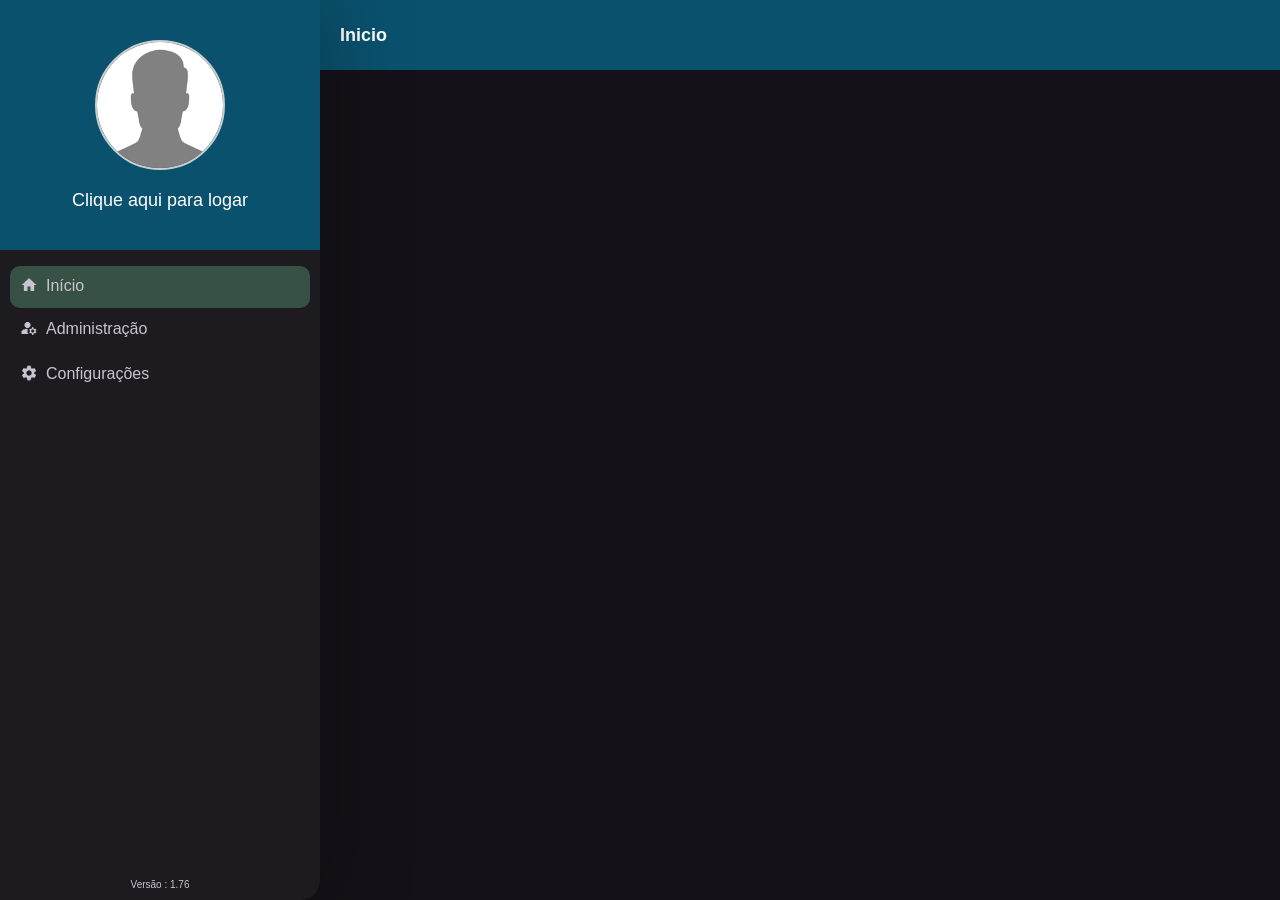
==== commit 8d87c4a2: "2026-04-07 15:15:10" ====
--- a/index.html
+++ b/index.html
@@ -1,5 +1,16 @@
 <!doctype html>
-<html lang="pt-br">
+
+<!--REMOVER EM PRODUÇÃO--><!--REMOVER EM PRODUÇÃO--><!--REMOVER EM PRODUÇÃO--><!--REMOVER EM PRODUÇÃO-->
+<!--REMOVER EM PRODUÇÃO--><!--REMOVER EM PRODUÇÃO--><!--REMOVER EM PRODUÇÃO--><!--REMOVER EM PRODUÇÃO-->
+<!--REMOVER EM PRODUÇÃO--><!--REMOVER EM PRODUÇÃO--><!--REMOVER EM PRODUÇÃO--><!--REMOVER EM PRODUÇÃO-->
+<!--REMOVER EM PRODUÇÃO--><!--REMOVER EM PRODUÇÃO--><!--REMOVER EM PRODUÇÃO--><!--REMOVER EM PRODUÇÃO-->
+<html class="dark-mode" lang="pt-br"> 
+
+<!--REMOVER EM PRODUÇÃO--><!--REMOVER EM PRODUÇÃO--><!--REMOVER EM PRODUÇÃO--><!--REMOVER EM PRODUÇÃO-->
+<!--REMOVER EM PRODUÇÃO--><!--REMOVER EM PRODUÇÃO--><!--REMOVER EM PRODUÇÃO--><!--REMOVER EM PRODUÇÃO-->
+<!--REMOVER EM PRODUÇÃO--><!--REMOVER EM PRODUÇÃO--><!--REMOVER EM PRODUÇÃO--><!--REMOVER EM PRODUÇÃO-->
+<!--REMOVER EM PRODUÇÃO--><!--REMOVER EM PRODUÇÃO--><!--REMOVER EM PRODUÇÃO--><!--REMOVER EM PRODUÇÃO-->
+
     <head>
         <meta charset="UTF-8" />
         <meta name="viewport" content="width=device-width, initial-scale=1" />
@@ -49,6 +60,10 @@
                     form="form-usuario"
                 >
                     <img src="./img/done_24dp_FFFFFF.png" width="24" />
+                </button>
+
+                 <button class="service-button" id="btn-add">
+                    <img src="./img/add_24dp_FFFFFF.png" width="24" />
                 </button>
 
                 <button class="service-button" id="btn-imagem">
--- a/css/geral.css
+++ b/css/geral.css
@@ -55,7 +55,7 @@
  /* Telas grandes - desktop (769px em diante)*/
  @media (min-width: 769px) {
      main {
-         padding: 15px 360px 40px 20px;
+         padding: 15px 360px 0 20px;
      }
  }
 
--- a/css/menu_lateral.css
+++ b/css/menu_lateral.css
@@ -284,7 +284,8 @@
 
      .login-box {
          width: 400px;
-         background: var(--color--background);
+         background: var(--color--background--menu--lateral);
+         box-shadow: 4px 4px 10px rgba(41, 41, 41, 0.2);
          border-radius: 10px;
          overflow: hidden;
      }
